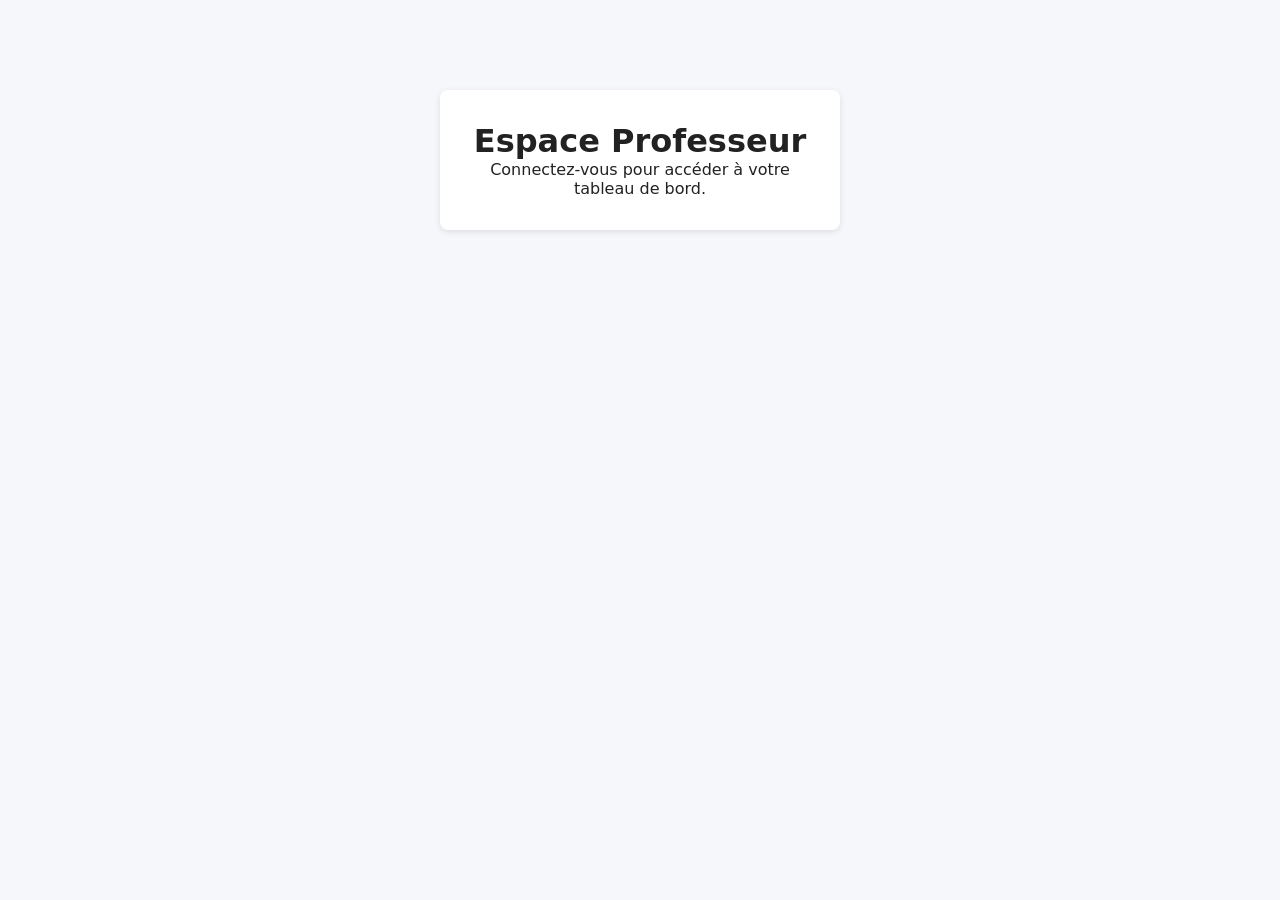
==== Prof-mwansa/index.html @ 6a4480ac "Add files via upload" ====
<!doctype html>
<html lang="fr">
<head>
  <meta charset="utf-8"/>
  <title>Connexion – Prof. Dr MWANSA Estimé</title>
  <link rel="stylesheet" href="assets/css/style.css"/>
  <script src="https://identity.netlify.com/v1/netlify-identity-widget.js"></script>
</head>
<body>
  <main class="card">
    <h1>Espace Professeur</h1>
    <p>Connectez-vous pour accéder à votre tableau de bord.</p>
    <div data-netlify-identity-menu></div>
  </main>
  <script src="assets/js/auth.js"></script>
</body>
</html>
---- Prof-mwansa/assets/css/style.css ----
:root {
  --primary: #005bbb;
  --bg: #f5f7fa;
  --card: #ffffff;
}
* { box-sizing: border-box; margin: 0; padding: 0; }
body { font-family: system-ui, sans-serif; background: var(--bg); color: #222; }
.card { max-width: 400px; margin: 10vh auto; padding: 2rem 1.5rem; background: var(--card); border-radius: 8px; box-shadow: 0 2px 6px rgba(0,0,0,.1); text-align: center; }
header { display: flex; justify-content: space-between; align-items: center; padding: 1rem 2rem; background: var(--primary); color: #fff; }
section { max-width: 800px; margin: 2rem auto; padding: 1rem; background: var(--card); border-radius: 8px; box-shadow: 0 2px 4px rgba(0,0,0,.08); }
form { display: flex; flex-direction: column; gap: .75rem; }
input[type=text], input[type=file] { padding: .5rem; font-size: 1rem; }
button { padding: .6rem 1rem; background: var(--primary); color: #fff; border: 0; border-radius: 4px; cursor: pointer; }
button.secondary { background: #ccc; }
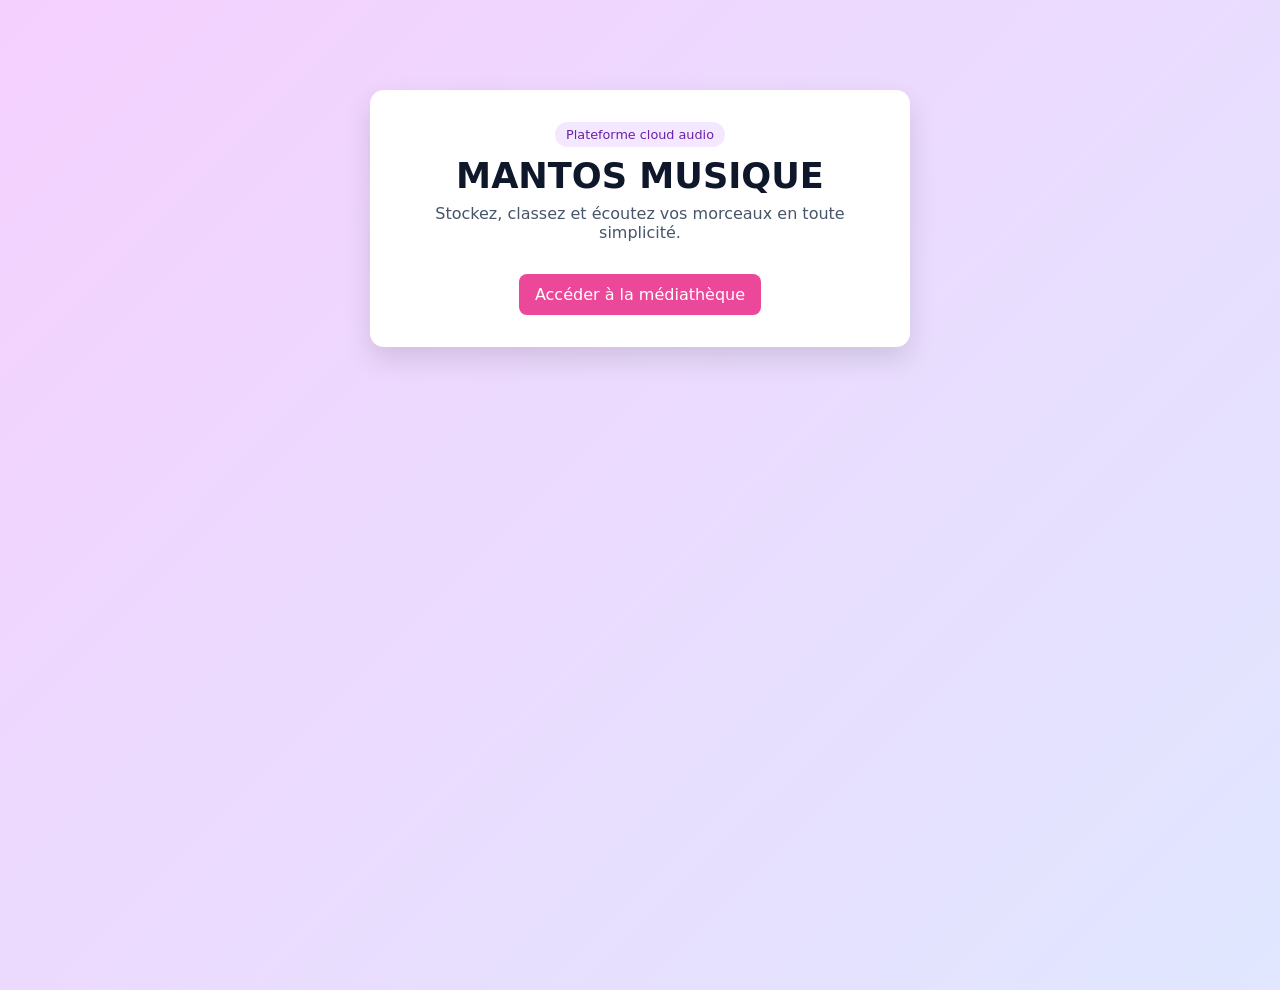
==== commit 7d130787: "Create MANTOS MUSIQUE music storage website" ====
--- a/Prof-mwansa/index.html
+++ b/Prof-mwansa/index.html
@@ -1,17 +1,20 @@
-<!doctype html>
-<html lang="fr">
-<head>
-  <meta charset="utf-8"/>
-  <title>Connexion – Prof. Dr MWANSA Estimé</title>
-  <link rel="stylesheet" href="assets/css/style.css"/>
-  <script src="https://identity.netlify.com/v1/netlify-identity-widget.js"></script>
-</head>
-<body>
-  <main class="card">
-    <h1>Espace Professeur</h1>
-    <p>Connectez-vous pour accéder à votre tableau de bord.</p>
-    <div data-netlify-identity-menu></div>
-  </main>
-  <script src="assets/js/auth.js"></script>
-</body>
-</html>+<!doctype html>
+<html lang="fr">
+<head>
+  <meta charset="utf-8"/>
+  <meta name="viewport" content="width=device-width, initial-scale=1" />
+  <title>MANTOS MUSIQUE – Stockage de musique</title>
+  <link rel="stylesheet" href="assets/css/style.css"/>
+  <script src="https://identity.netlify.com/v1/netlify-identity-widget.js"></script>
+</head>
+<body>
+  <main class="hero card">
+    <p class="badge">Plateforme cloud audio</p>
+    <h1>MANTOS MUSIQUE</h1>
+    <p class="subtitle">Stockez, classez et écoutez vos morceaux en toute simplicité.</p>
+    <div data-netlify-identity-menu></div>
+    <a class="cta" href="dashboard.html">Accéder à la médiathèque</a>
+  </main>
+  <script src="assets/js/auth.js"></script>
+</body>
+</html>
--- a/Prof-mwansa/assets/css/style.css
+++ b/Prof-mwansa/assets/css/style.css
@@ -1,14 +1,23 @@
-:root {
-  --primary: #005bbb;
-  --bg: #f5f7fa;
-  --card: #ffffff;
-}
-* { box-sizing: border-box; margin: 0; padding: 0; }
-body { font-family: system-ui, sans-serif; background: var(--bg); color: #222; }
-.card { max-width: 400px; margin: 10vh auto; padding: 2rem 1.5rem; background: var(--card); border-radius: 8px; box-shadow: 0 2px 6px rgba(0,0,0,.1); text-align: center; }
-header { display: flex; justify-content: space-between; align-items: center; padding: 1rem 2rem; background: var(--primary); color: #fff; }
-section { max-width: 800px; margin: 2rem auto; padding: 1rem; background: var(--card); border-radius: 8px; box-shadow: 0 2px 4px rgba(0,0,0,.08); }
-form { display: flex; flex-direction: column; gap: .75rem; }
-input[type=text], input[type=file] { padding: .5rem; font-size: 1rem; }
-button { padding: .6rem 1rem; background: var(--primary); color: #fff; border: 0; border-radius: 4px; cursor: pointer; }
-button.secondary { background: #ccc; }+:root {
+  --primary: #6b21a8;
+  --secondary: #ec4899;
+  --bg: #f8fafc;
+  --card: #ffffff;
+  --text: #0f172a;
+}
+* { box-sizing: border-box; margin: 0; padding: 0; }
+body { font-family: Inter, system-ui, sans-serif; background: linear-gradient(135deg, #f5d0fe, #e0e7ff); color: var(--text); min-height: 100vh; }
+.card { max-width: 540px; margin: 10vh auto; padding: 2rem; background: var(--card); border-radius: 14px; box-shadow: 0 12px 28px rgba(0,0,0,.12); text-align: center; }
+.hero h1 { font-size: 2.2rem; margin: .5rem 0; }
+.subtitle { color: #475569; margin-bottom: 1rem; }
+.badge { display: inline-block; font-size: .8rem; background: #f3e8ff; color: var(--primary); border-radius: 999px; padding: .3rem .7rem; }
+.cta { display: inline-block; margin-top: 1rem; color: white; background: var(--secondary); padding: .7rem 1rem; border-radius: 8px; text-decoration: none; }
+header { display: flex; justify-content: space-between; align-items: center; padding: 1rem 2rem; background: var(--primary); color: #fff; }
+section { max-width: 860px; margin: 1.25rem auto; padding: 1rem; background: var(--card); border-radius: 12px; box-shadow: 0 4px 10px rgba(0,0,0,.08); }
+section h2 { margin-bottom: .8rem; }
+form { display: grid; gap: .75rem; }
+label { display: grid; gap: .35rem; font-weight: 600; }
+input[type=text], input[type=file] { padding: .6rem; font-size: 1rem; border: 1px solid #cbd5e1; border-radius: 8px; }
+button { padding: .7rem 1rem; background: var(--primary); color: #fff; border: 0; border-radius: 8px; cursor: pointer; font-weight: 600; }
+.player { width: 100%; }
+canvas { min-height: 320px; }
